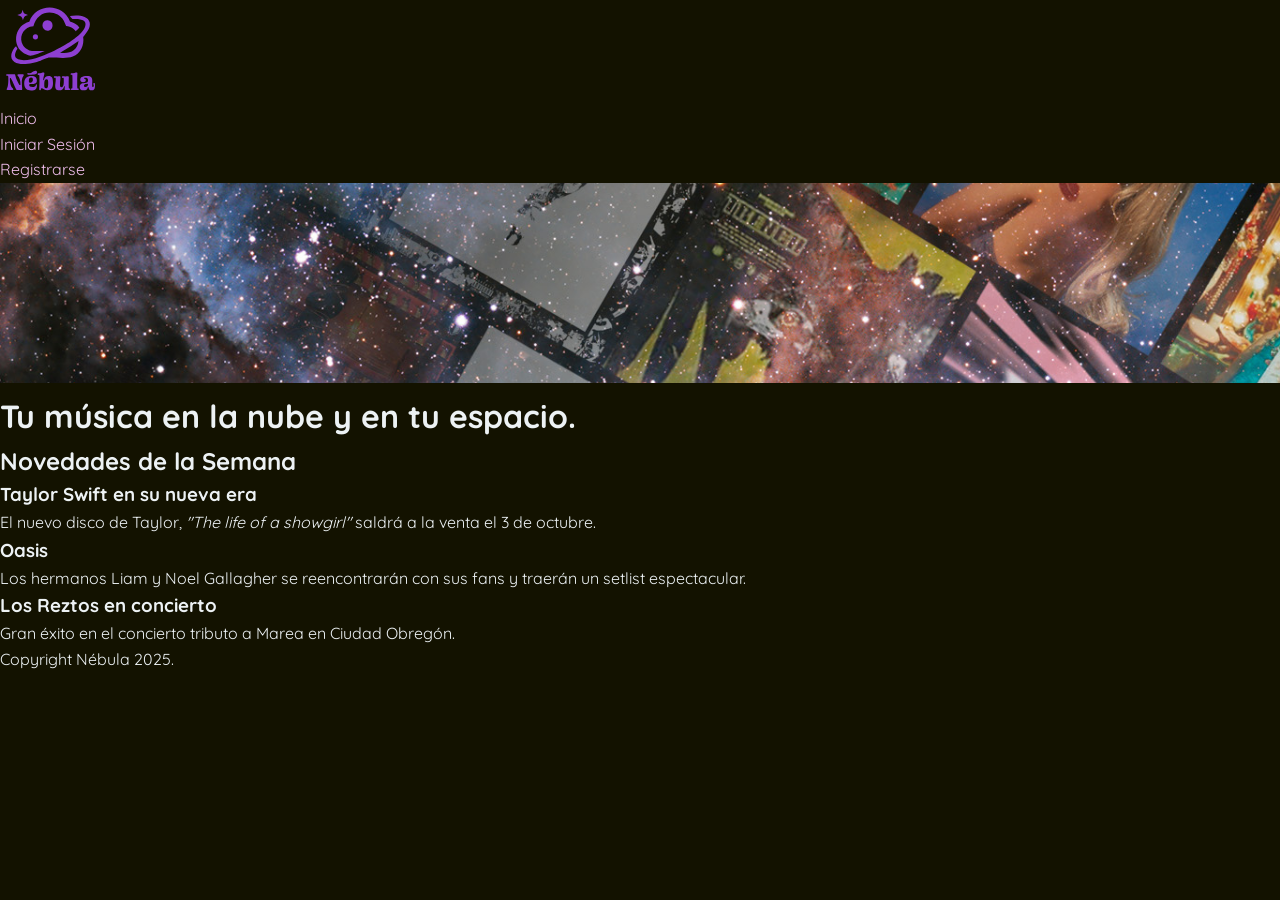
==== NebulaMusic/src/main/resources/templates/index.html @ dd8a056e "feat: practica 6" ====
<!DOCTYPE html>
<html lang="es">
<head>
    <meta charset="UTF-8">
    <meta name="viewport" content="width=device-width, initial-scale=1.0">
    <title>Nébula Music - Inicio (Código Base)</title>
    <link rel="stylesheet" href="../static/styles/styles.css">
</head>
<body>

    <!-- MENÚ DE NAVEGACIÓN -->
    <nav>
        <a class="logo" href="index.html">
            <img src="../static/imgs/nebula-03.svg" alt="Logo Nébula" width="100">
        </a>
        <ul>
            <li><a href="index.html">Inicio</a></li>
            <li><a href="iniciar-sesion.html">Iniciar Sesión</a></li>
            <li><a href="registro.html">Registrarse</a></li>
        </ul>
    </nav>

    <!-- CABECERA -->
    <header class="principal">
        <img src="../static/imgs/cover.jpg" alt="Cover Nébula" width="100%" height="200" style="object-fit: cover;">
        <h1>Tu música en la nube y en tu espacio.</h1>
    </header>

    <!-- CONTENIDO PRINCIPAL -->
    <main>
        
        <!-- SECCIÓN DE NOTICIAS -->
        <section id="noticias">
            <h2>Novedades de la Semana</h2>

            <!-- Artículo 1 -->
            <article>
                <h3>Taylor Swift en su nueva era</h3>
                <p>El nuevo disco de Taylor, <i>"The life of a showgirl"</i> saldrá a la venta el 3 de octubre.</p>
            </article>

            <!-- Artículo 2 -->
            <article>
                <h3>Oasis</h3>
                <p>Los hermanos Liam y Noel Gallagher se reencontrarán con sus fans y traerán un setlist espectacular.</p>
            </article>

            <!-- Artículo 3 -->
            <article>
                <h3>Los Reztos en concierto</h3>
                <p>Gran éxito en el concierto tributo a Marea en Ciudad Obregón.</p>
            </article>

        </section>

    </main>

    <!-- PIE DE PÁGINA -->
    <footer>
        <p>Copyright Nébula 2025.</p>
    </footer>

</body>
</html>
---- NebulaMusic/src/main/resources/static/styles/styles.css ----
/* ==========================================================
   NÉBULA MUSIC - CÓDIGO BASE (ESTILOS PARA ALUMNOS)
   ==========================================================
   Este archivo contiene únicamente la configuración inicial, 
   reseteo básico y la paleta de colores del proyecto mediante 
   variables de CSS (:root).
*/

@import url('https://fonts.googleapis.com/css2?family=Quicksand:wght@300..700&display=swap');

:root {
    --bg-color-dark: #131200;      /* Fondo principal modo oscuro */
    --text-color-dark: #EDF2F4;    /* Texto principal */
    --links-color-dark: #EFBDEB;   /* Color normal de enlaces */
    --links-hover-dark: #8D91C7;   /* Color de enlaces al pasar el mouse */
    --nav-links: #8d3fd1;          /* Color de enlaces de navegación */
    --highlight: #EDF67D;          /* Color de acento/resaltados */
}

/* Reset básico de márgenes, paddings y modelo de caja */
* {
    box-sizing: border-box;
    margin: 0;
    padding: 0;
}

body {
    background-color: var(--bg-color-dark);
    color: var(--text-color-dark);
    font-family: 'Quicksand', sans-serif;
    line-height: 1.6;
}

/* Enlaces base */
a {
    color: var(--links-color-dark);
    text-decoration: none;
    transition: color 0.3s ease;
}

a:hover {
    color: var(--links-hover-dark);
}
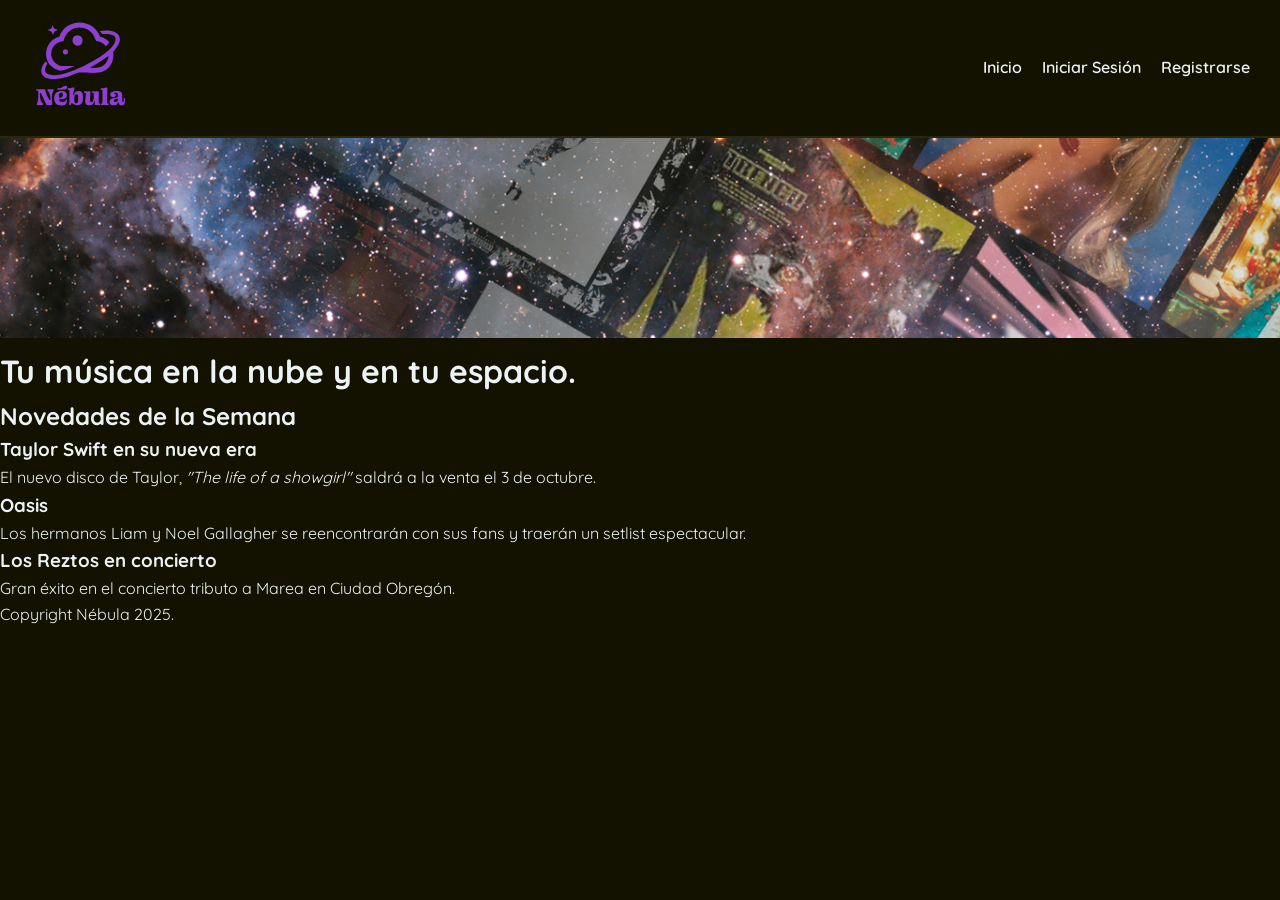
==== commit f6f73972: "feat: cambios practica7" ====
--- a/NebulaMusic/src/main/resources/templates/index.html
+++ b/NebulaMusic/src/main/resources/templates/index.html
@@ -13,6 +13,14 @@
         <a class="logo" href="index.html">
             <img src="../static/imgs/nebula-03.svg" alt="Logo Nébula" width="100">
         </a>
+
+        <input type="checkbox" id="menu-toggle">
+        <label for="menu-toggle" class="menu-button">
+            <span></span>
+            <span></span>
+            <span></span>
+        </label>
+
         <ul>
             <li><a href="index.html">Inicio</a></li>
             <li><a href="iniciar-sesion.html">Iniciar Sesión</a></li>
--- a/NebulaMusic/src/main/resources/static/styles/styles.css
+++ b/NebulaMusic/src/main/resources/static/styles/styles.css
@@ -15,6 +15,7 @@
     --links-hover-dark: #8D91C7;   /* Color de enlaces al pasar el mouse */
     --nav-links: #8d3fd1;          /* Color de enlaces de navegación */
     --highlight: #EDF67D;          /* Color de acento/resaltados */
+    --card-bg-dark: #1C1A05;
 }
 
 /* Reset básico de márgenes, paddings y modelo de caja */
@@ -41,3 +42,207 @@
 a:hover {
     color: var(--links-hover-dark);
 }
+
+.auth-container {
+    display: flex;
+    justify-content: center;
+    align-items:center;
+    padding: 40px 20px;
+}
+
+.auth-card {
+    background-color: var(--card-bg-dark);
+    width: 100%;
+    max-width: 420px;
+    padding: 40px 30px;
+    border-radius: 20px;
+    box-shadow: 0 15px 35px rgba(0, 0, 0, 0.5);
+    border: 1px solid #2a280a;
+    transition: max-width 0.3s ease;
+}
+
+.form-logo {
+    text-align: center;
+    margin-bottom: 5px;
+}
+
+.form-logo img {
+    height: 80px;
+}
+
+.form-header {
+    text-align: center;
+    margin-bottom: 30px;
+}
+
+.form-header h3 {
+    font-size: 1.8rem;
+    color: var(--text-color-dark);
+    margin-bottom: 5px;
+}
+
+.form-subtitle {
+    font-size: .9rem;
+    color: #f9f9f9;
+}
+
+.form-group {
+    margin-bottom: 20px;
+}
+
+.form-group label {
+    display: block;
+    font-size: .85rem;
+    font-weight: 600;
+    margin-bottom: 8px;
+    color: #cbd5e0;
+}
+
+input[type=text],
+input[type=email],
+input[type=password],
+input[type=date],
+select,
+textarea {
+    width: 100%;
+    padding: 12px;
+    border-radius: 12px;
+    border: 1px solid #444;
+    background-color: #2a280a;
+    color: var(--text-color-dark);
+    font-family: 'Quicksand', sans-serif;
+    font-size: .95rem;
+    box-sizing: border-box;
+    transition: border-color 0.3s ease, box-shadow 0.3s ease;
+}
+
+input:focus,
+select:focus,
+textarea:focus {
+    outline: none;
+    border-color: var(--highlight);
+    box-shadow: 0 0 8px rgba(237, 246, 125, 0.3);
+}
+
+input:required,
+select:required {
+    border-left: 4px solid var(--nav-links);
+}
+
+button {
+    width: 100%;
+    padding: 14px;
+    border-radius: 12px;
+    border: none;
+    cursor: pointer;
+    font-weight: bold;
+    font-size: 1rem:
+    transition: all 0.3s ease;
+    margin-top: 15px;
+}
+
+.btn-primary {
+    background-color: var(--nav-links);
+    color: white;
+}
+
+.btn-secondary {
+    background-color: transparent;
+    border: 1px solid #cbd5e0;
+    color: #cbd5e0;
+}
+
+.btn-primary:hover {
+    background-color: var(--highlight);
+    color: black;
+}
+
+.btn-secondary:hover {
+    background-color: #cbd5e0;
+    color: black;
+}
+
+nav {
+    display: flex;
+    justify-content: space-between;
+    align-items: center;
+    background-content: rgba(19,18,0,0.95);
+    padding: 15px 30px;
+    border-bottom: 2px solid #2a280a;
+    position: sticky;
+    top: 0;
+    z-index: 100;
+}
+
+#menu-toggle {
+    display: none;
+}
+
+.menu-button {
+    display: none;
+    flex-direction: column;
+    gap: 5px;
+    width: 30px;
+    cursor: pointer;
+}
+
+.menu-button span {
+    display: block;
+    height: 3px;
+    width: 100%;
+    background-color: var(--text-color-dark);
+    border-radius: 2px;
+    transition: all 0.3s ease;
+}
+
+nav ul{
+    display: flex;
+    align-items: center;
+    list-style: none;
+    gap: 20px;
+}
+
+nav a{
+    color: var(--text-color-dark);
+    text-decoration: none;
+    font-weight: 600;
+    transition: color 0.3s ease;
+}
+
+nav a:hover {
+    color: var(--highlight);
+}
+
+@media (width <= 768px) {
+    .menu-button {
+        display:flex;
+    }
+
+    nav ul {
+        position: absolute;
+        top: 100%;
+        left: 0;
+        width: 100%;
+        background-color: rgba(19,18,0,0,98);
+        flex-direction: column;
+        padding: 20px 0;
+        gap: 20px;
+        display:none;
+    }
+
+    #menu-toggle:checked ~ ul {
+        display: flex;
+    }
+
+    #menu-toggle:checked ~ .menu-button span:nth-child(1) {
+        transform: rotate(45deg) translate(5px, 5px);
+    }
+
+    #menu-toggle:checked ~ .menu-button span:nth-child(2) {
+        opacity: 0;
+    }
+
+    #menu-toggle:checked ~ .menu-button span:nth-child(3) {
+        transform: rotate(45deg) translate(5px, -5px);
+    }
+}
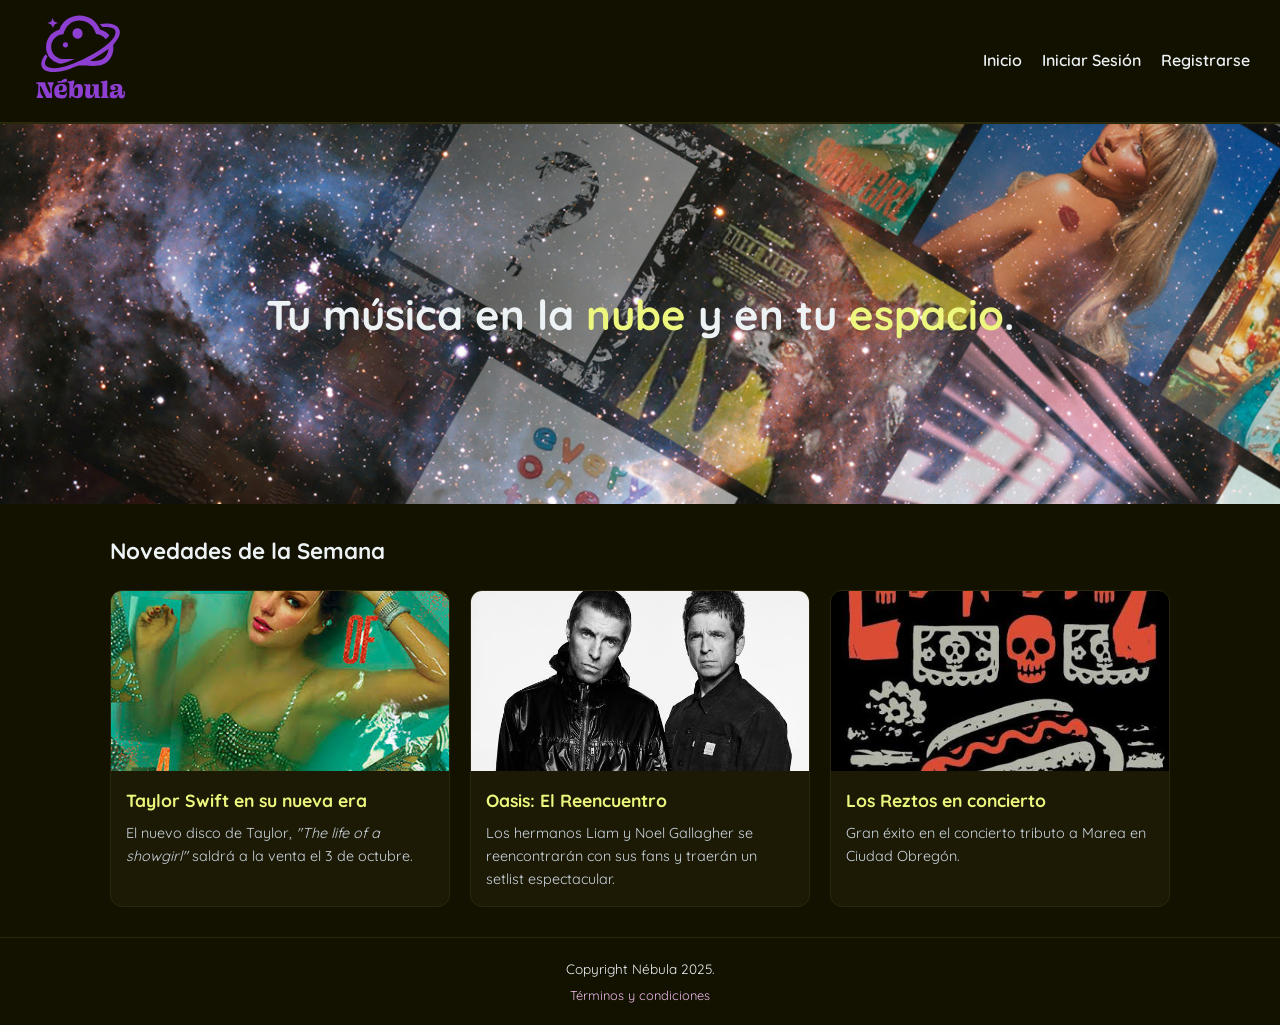
==== commit 5b4bf715: "feat: cambios e implementaciones de practica7" ====
--- a/NebulaMusic/src/main/resources/templates/index.html
+++ b/NebulaMusic/src/main/resources/templates/index.html
@@ -3,7 +3,7 @@
 <head>
     <meta charset="UTF-8">
     <meta name="viewport" content="width=device-width, initial-scale=1.0">
-    <title>Nébula Music - Inicio (Código Base)</title>
+    <title>Nébula Music - Inicio</title>
     <link rel="stylesheet" href="../static/styles/styles.css">
 </head>
 <body>
@@ -28,45 +28,57 @@
         </ul>
     </nav>
 
-    <!-- CABECERA -->
+    <!-- CABECERA PRINCIPAL -->
     <header class="principal">
-        <img src="../static/imgs/cover.jpg" alt="Cover Nébula" width="100%" height="200" style="object-fit: cover;">
-        <h1>Tu música en la nube y en tu espacio.</h1>
+        <img src="../static/imgs/cover.jpg" alt="Cover Nébula">
+        <h1>Tu música en la <span>nube</span> y en tu <span>espacio</span>.</h1>
     </header>
 
     <!-- CONTENIDO PRINCIPAL -->
     <main>
-        
+
         <!-- SECCIÓN DE NOTICIAS -->
         <section id="noticias">
             <h2>Novedades de la Semana</h2>
 
-            <!-- Artículo 1 -->
-            <article>
-                <h3>Taylor Swift en su nueva era</h3>
-                <p>El nuevo disco de Taylor, <i>"The life of a showgirl"</i> saldrá a la venta el 3 de octubre.</p>
-            </article>
+            <div class="contenedor-cartas">
+                <!-- Artículo 1 -->
+                <article>
+                    <img src="../static/imgs/taylor.jpg" alt="Taylor Swift">
+                    <div class="contenido">
+                        <h3>Taylor Swift en su nueva era</h3>
+                        <p>El nuevo disco de Taylor, <i>"The life of a showgirl"</i> saldrá a la venta el 3 de octubre.</p>
+                    </div>
+                </article>
 
-            <!-- Artículo 2 -->
-            <article>
-                <h3>Oasis</h3>
-                <p>Los hermanos Liam y Noel Gallagher se reencontrarán con sus fans y traerán un setlist espectacular.</p>
-            </article>
+                <!-- Artículo 2 -->
+                <article>
+                    <img src="../static/imgs/oasis.jpg" alt="Oasis">
+                    <div class="contenido">
+                        <h3>Oasis: El Reencuentro</h3>
+                        <p>Los hermanos Liam y Noel Gallagher se reencontrarán con sus fans y traerán un setlist espectacular.</p>
+                    </div>
+                </article>
 
-            <!-- Artículo 3 -->
-            <article>
-                <h3>Los Reztos en concierto</h3>
-                <p>Gran éxito en el concierto tributo a Marea en Ciudad Obregón.</p>
-            </article>
+                <!-- Artículo 3 -->
+                <article>
+                    <img src="../static/imgs/reztos.jpg" alt="Los Reztos">
+                    <div class="contenido">
+                        <h3>Los Reztos en concierto</h3>
+                        <p>Gran éxito en el concierto tributo a Marea en Ciudad Obregón.</p>
+                    </div>
+                </article>
+            </div>
 
         </section>
 
     </main>
 
     <!-- PIE DE PÁGINA -->
-    <footer>
+    <footer class="inicio-footer">
         <p>Copyright Nébula 2025.</p>
+        <a href="#">Términos y condiciones</a>
     </footer>
 
 </body>
-</html>
+</html>
--- a/NebulaMusic/src/main/resources/static/styles/styles.css
+++ b/NebulaMusic/src/main/resources/static/styles/styles.css
@@ -167,11 +167,12 @@
     justify-content: space-between;
     align-items: center;
     background-content: rgba(19,18,0,0.95);
-    padding: 15px 30px;
+    padding: 8px 30px;
     border-bottom: 2px solid #2a280a;
     position: sticky;
     top: 0;
     z-index: 100;
+    background-color: rgba(19, 18, 0, 0.80);
 }
 
 #menu-toggle {
@@ -245,4 +246,119 @@
     #menu-toggle:checked ~ .menu-button span:nth-child(3) {
         transform: rotate(45deg) translate(5px, -5px);
     }
-}+}
+
+header.principal {
+    position: relative;
+    text-align: center;
+}
+
+header.principal img {
+    width: 100%;
+    height: 150px;
+    object-fit: cover;
+    display: block;
+}
+
+header.principal h1 {
+    position: absolute;
+    top: 50%;
+    left: 50%;
+    transform: translate(-50%, -50%);
+    width: 90%;
+    font-size: 1.8rem;
+    font-weight: 700;
+    color: var(--text-color-dark);
+}
+
+header.principal h1 span {
+    color: var(--highlight);
+}
+
+#noticias {
+    max-width: 1100px;
+    margin: 0 auto;
+    padding: 30px 20px;
+}
+
+#noticias h2 {
+    margin-bottom: 20px;
+    font-size: 1.4rem;
+}
+
+.contenedor-cartas {
+    display: grid;
+    grid-template-columns: 1fr;
+    gap: 20px;
+}
+
+#noticias article {
+    background-color: var(--card-bg-dark);
+    border-radius: 12px;
+    overflow: hidden;
+    border: 1px solid #2a280a;
+}
+
+#noticias article img {
+    width: 100%;
+    height: 180px;
+    object-fit: cover;
+    display: block;
+}
+
+#noticias article .contenido {
+    padding: 15px;
+}
+
+#noticias article h3 {
+    color: var(--highlight);
+    font-size: 1.1rem;
+    margin-bottom: 8px;
+}
+
+#noticias article p {
+    font-size: 0.9rem;
+    color: #cbd5e0;
+}
+
+.inicio-footer {
+    text-align: center;
+    padding: 20px;
+    background-color: var(--bg-color-dark);
+    border-top: 1px solid #2a280a;
+    font-size: 0.85rem;
+}
+
+.inicio-footer a {
+    display: block;
+    margin-top: 5px;
+    font-size: 0.8rem;
+}
+
+@media (min-width: 768px) {
+    header.principal img {
+        height: 320px;
+    }
+
+    header.principal h1 {
+        font-size: 2.2rem;
+    }
+
+    .contenedor-cartas {
+        grid-template-columns: repeat(2, 1fr);
+    }
+}
+
+@media (min-width: 1024px) {
+    header.principal img {
+        height: 380px;
+    }
+
+    header.principal h1 {
+        font-size: 2.6rem;
+    }
+
+    .contenedor-cartas {
+        grid-template-columns: repeat(3, 1fr);
+    }
+}
